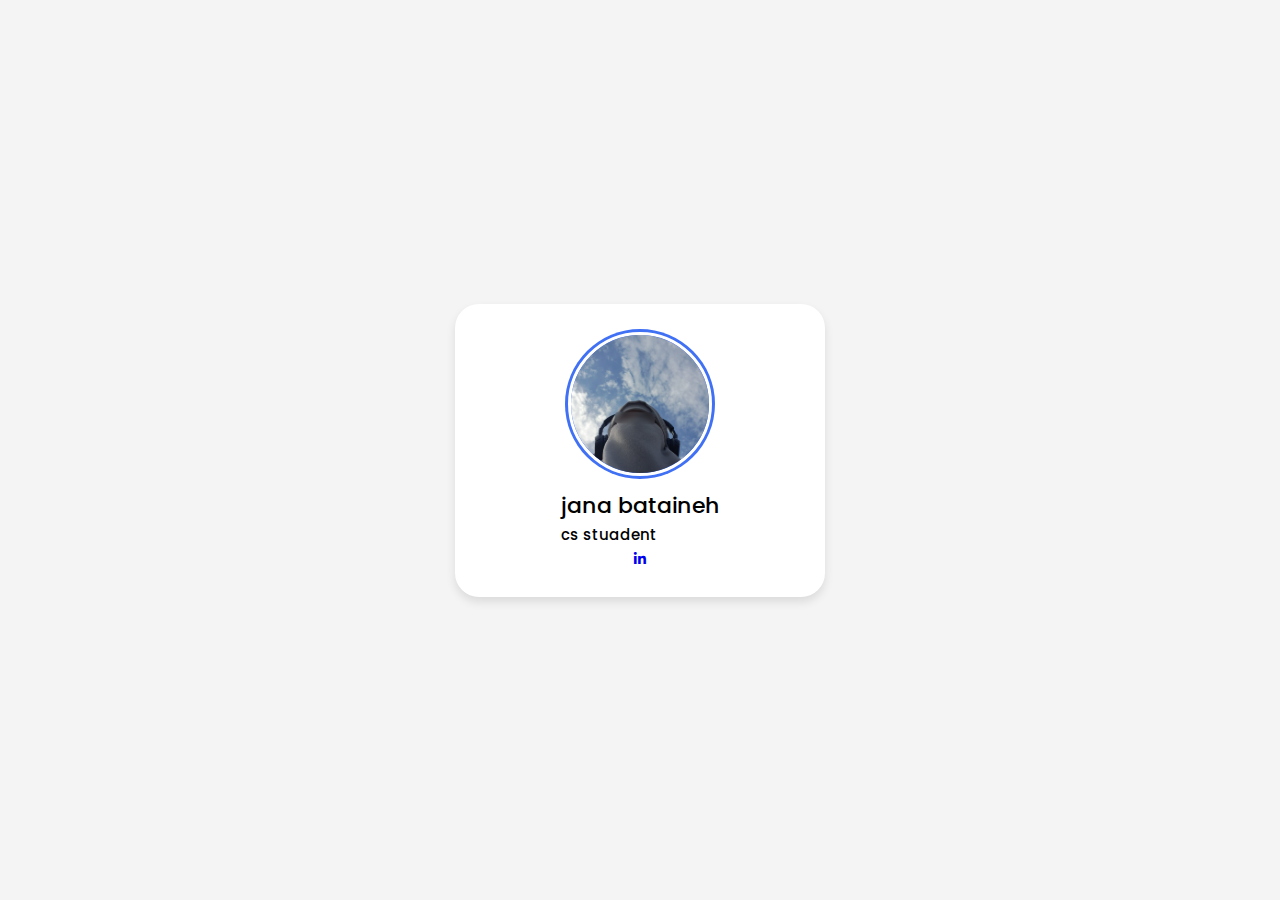
==== Profile Card/Profile Card.HTML @ 07a79feb "Add files via upload" ====
<!DOCTYPE html>
<html lang="en">
<head>
    <meta charset="UTF-8">
    <meta name="viewport" content="width=device-width, initial-scale=1.0">
    <title>Profile Card UI Design</title>
    <!--CSS-->
    <link rel="stylesheet" href="style.css">
     <!-- Boxicons CSS -->
     <link href="https://unpkg.com/boxicons@2.1.2/css/boxicons.min.css" rel="stylesheet" />
</head>
<body>
    <div class="profile-card">
        <div class="image">
        <img src="me.jpg" alt="" class="profile-img" />
        </div>
        <div class="text-data">
            <span class="name">jana bataineh</span>
            <br>
            <span class="job">cs stuadent </span>
            </div>
            <div class="media-button">
                <a href="https://www.linkedin.com/in/jana-bataineh-46517a27a/" class="link">
                    <i class='bx bxl-linkedin' ></i>                                   
                </a>
            </div>
    </div>    
</body>
</html>
---- Profile Card/style.css ----
@import url('https://fonts.googleapis.com/css2?family=Poppins:wght@300;400;500;600&display=swap');

* {
    margin: 0;
    padding: 0;
    box-sizing: border-box;
    font-family: "Poppins", sans-serif;
  }
  body{
    height: 100vh;
    display: flex;
    align-items: center;
    justify-content: center;
    background-color: #f4f4f4;
  }
  .profile-card{
    display: flex;
    flex-direction: column;
    align-items: center;
    max-width: 370px;
    width: 100%;
    background: #fff;
    border-radius: 24px;
    padding: 25px;
    box-shadow: 0 5px 10px rgba(0, 0, 0, 0.1);
  }
  .image {
    position: relative;
    height: 150px;
    width: 150px;
    border-radius: 50%;
    background-color: #4070f4;
    padding: 3px;
    margin-bottom: 10px;
  }
  .image .profile-img {
    height: 100%;
    width: 100%;
    object-fit: cover;
    border-radius: 50%;
    border: 3px solid #fff;
  }
  .profile-card.text-data{
    display: flex;
    flex-direction: column;
    align-items: center;
    color: #333;
  }
  .text-data .name{
    font-size: 22px;
    font-weight: 500;

  }
  .text-data .job{
    font-size: 15px;
    font-weight: 500;
  }
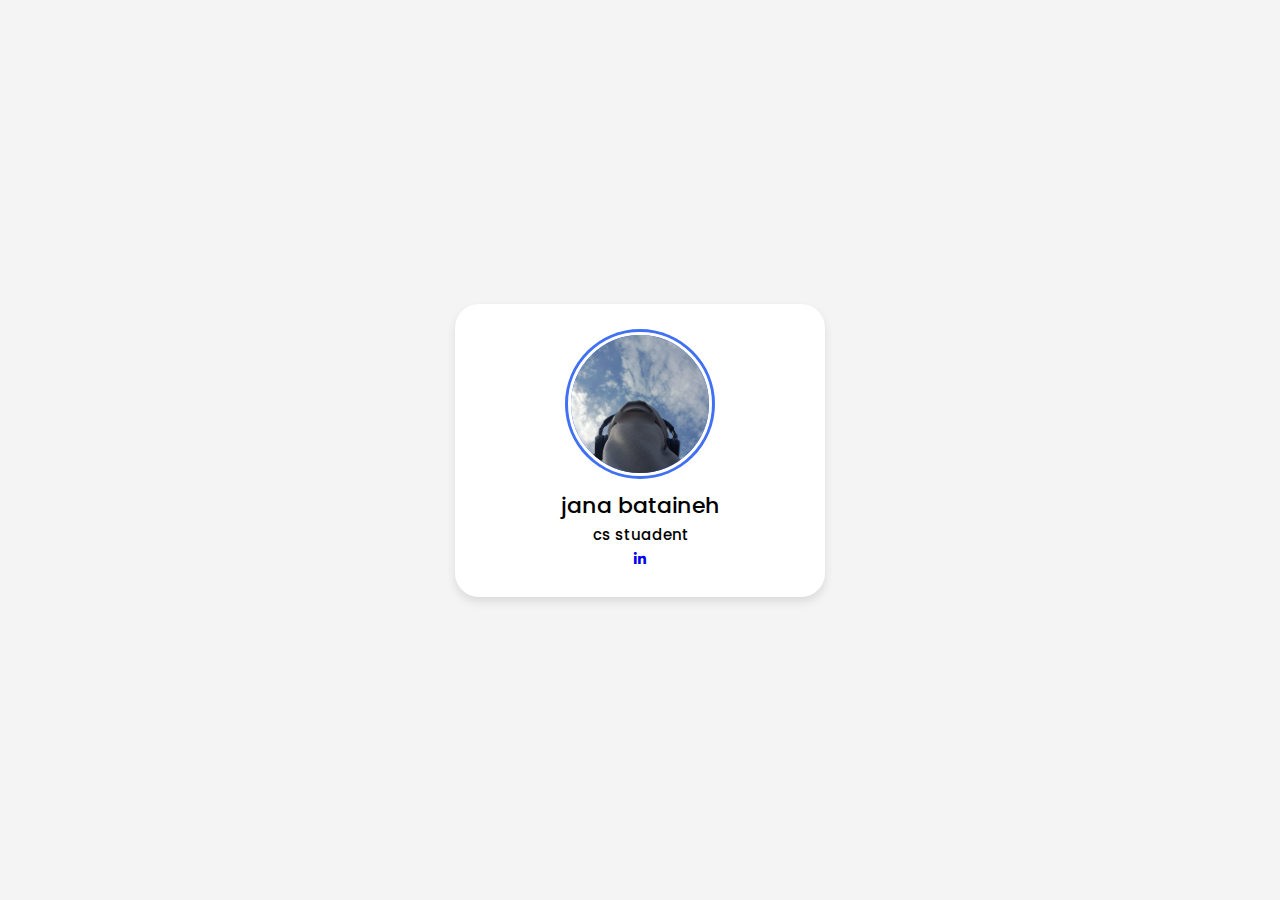
==== commit 9c2d1d10: "Add files via upload" ====
--- a/Profile Card/Profile Card.HTML
+++ b/Profile Card/Profile Card.HTML
@@ -17,7 +17,7 @@
         <div class="text-data">
             <span class="name">jana bataineh</span>
             <br>
-            <span class="job">cs stuadent </span>
+            <span class="job">&nbsp;&nbsp;&nbsp;&nbsp;&nbsp;&nbsp;&nbsp;&nbsp;cs stuadent </span>
             </div>
             <div class="media-button">
                 <a href="https://www.linkedin.com/in/jana-bataineh-46517a27a/" class="link">
